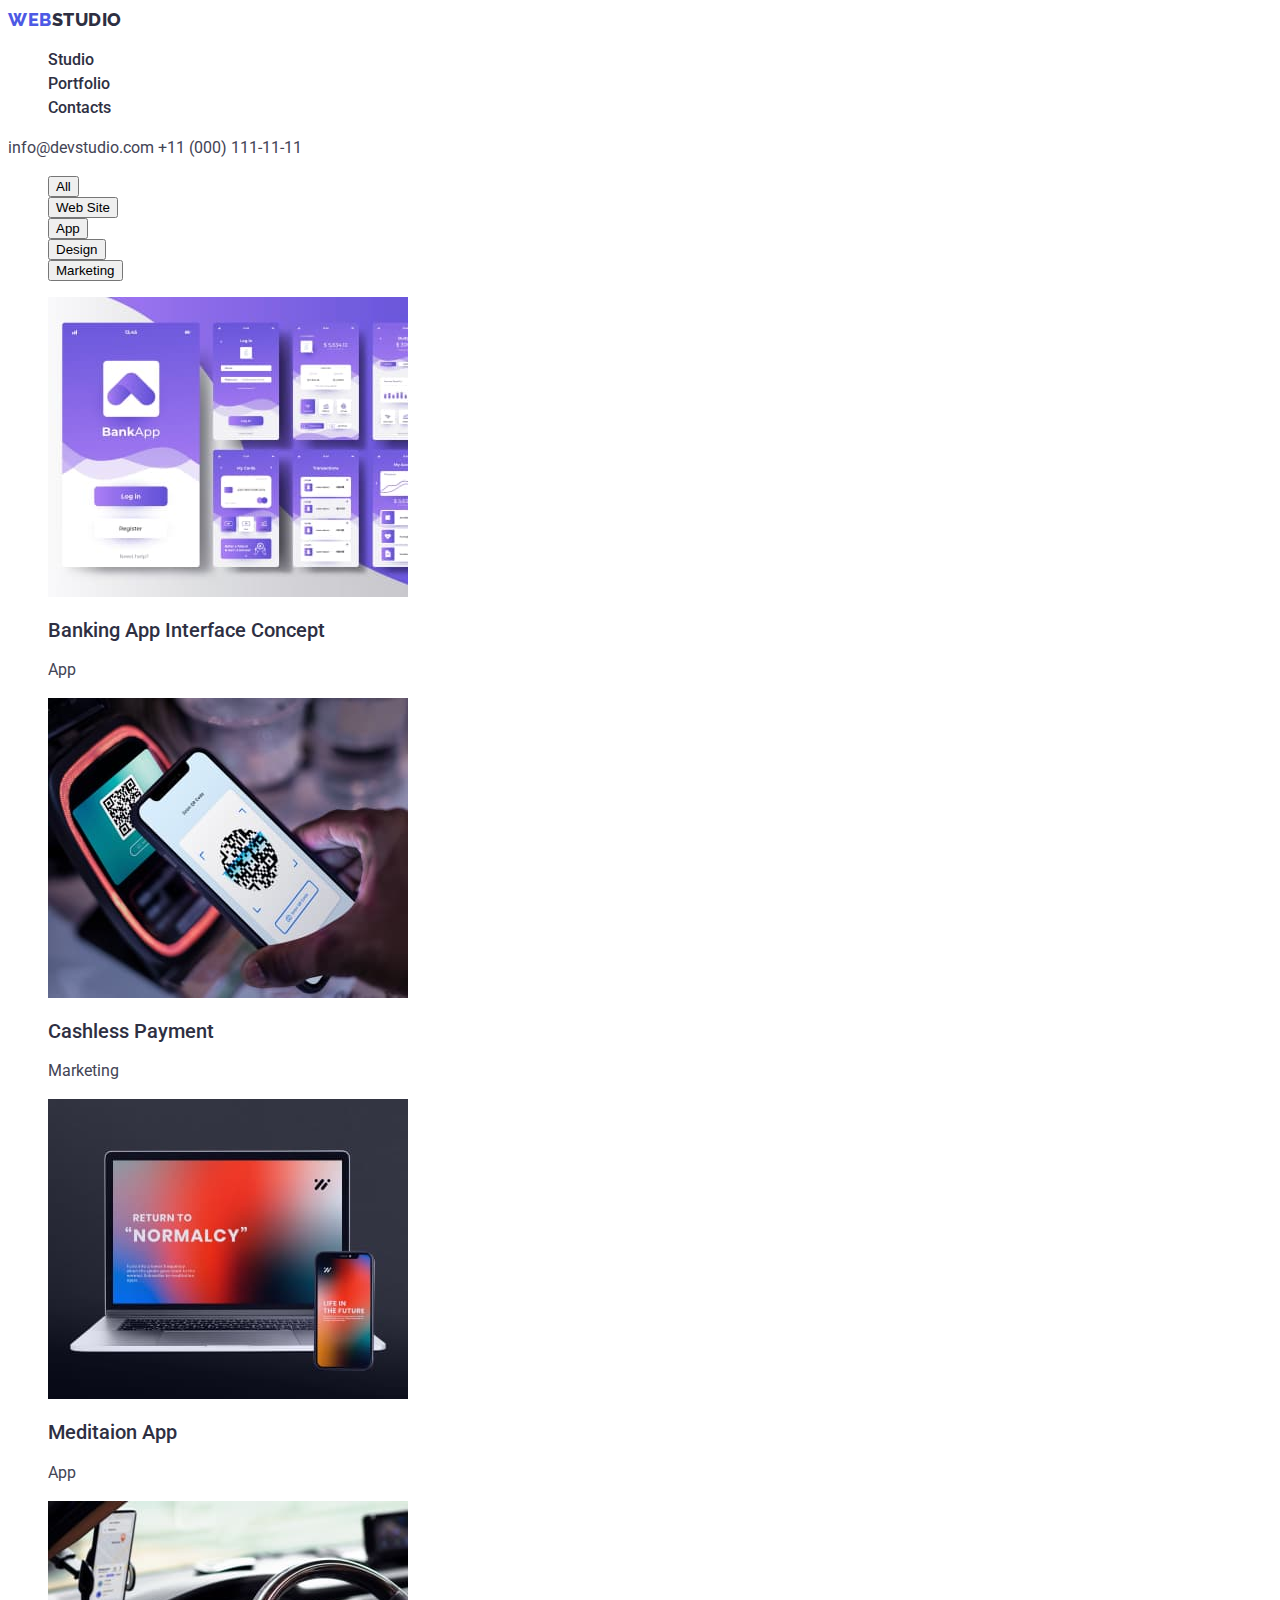
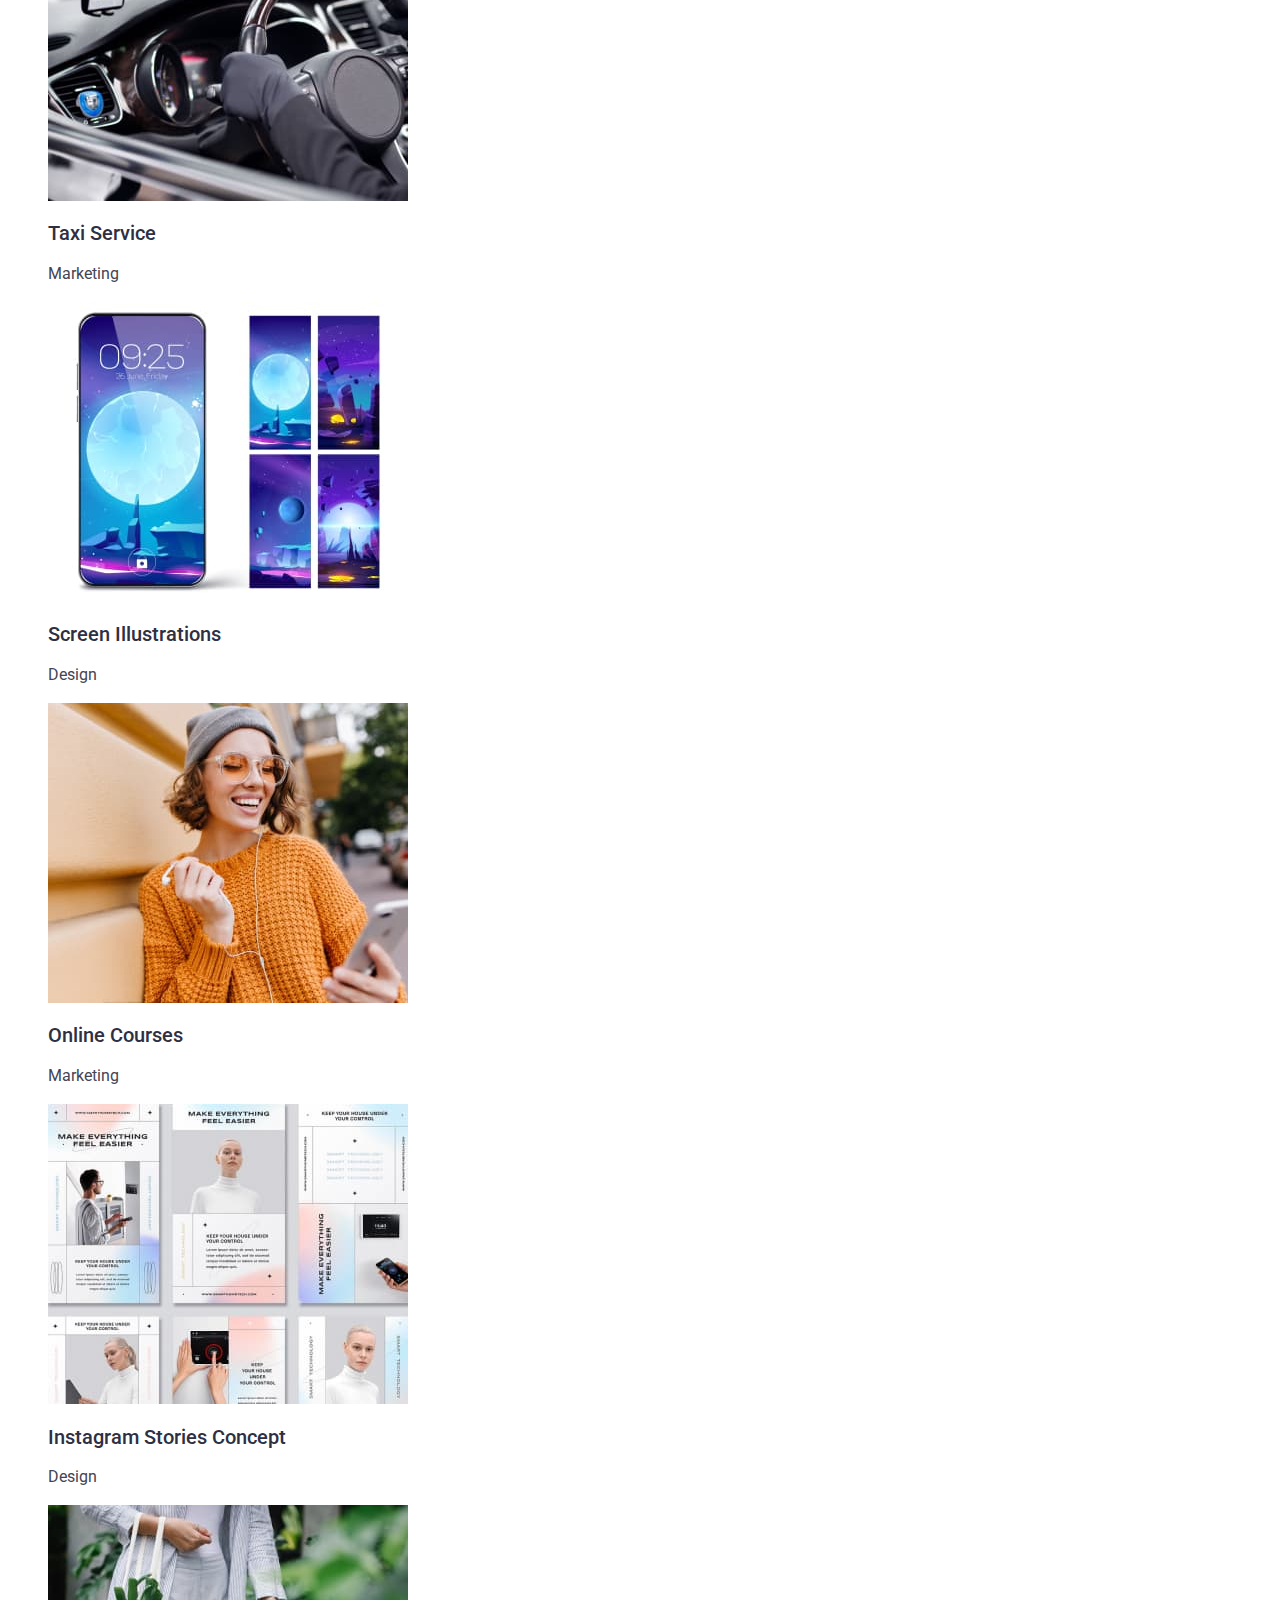
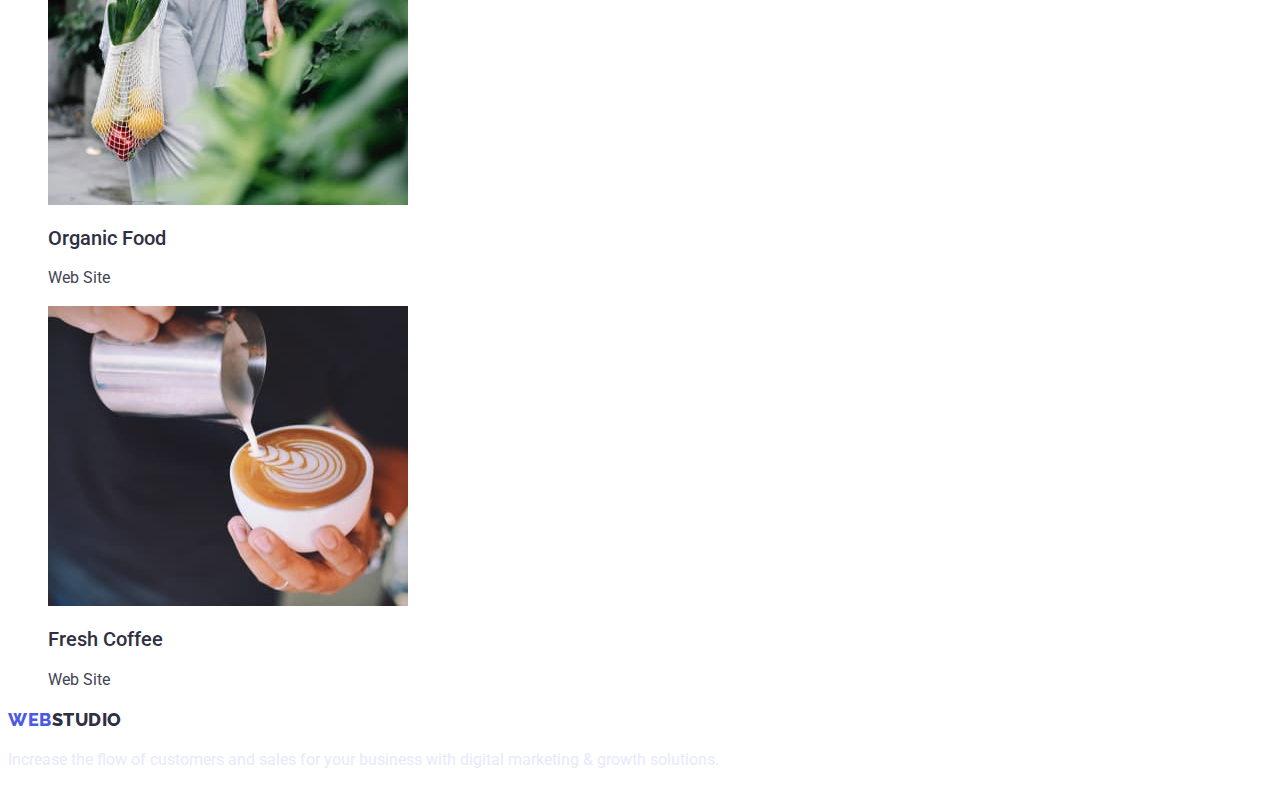
==== porfolio.html @ 021d209c "add portfolio.html" ====
<!DOCTYPE html>
<html lang="en">
<head>
    <meta charset="UTF-8">
    <meta http-equiv="X-UA-Compatible" content="IE=edge">
    <meta name="viewport" content="width=, initial-scale=1.0">
    <title>WEBSTUDIO</title>
    <link rel="preconnect" href="https://fonts.googleapis.com">
    <link rel="preconnect" href="https://fonts.gstatic.com" crossorigin>
    <link href="https://fonts.googleapis.com/css2?family=Raleway:wght@800&family=Roboto:wght@400;500;700&display=swap" rel="stylesheet">
    <link rel="stylesheet" href="./css/styles.css">

</head>
<body>
    <!-- HEADER -->
    <header class="page-header">
        <nav class="page-nav">
            <a class="logo-text link" href="./index.html"><span class="logo-web">Web</span>Studio</a>
            <ul class="menu list">
             <li class="menu-item">
                <a class="menu-link link" href="">Studio</a>
             </li>
             <li class="menu-item">
                <a class="menu-link link" href="./porfolio.html">Portfolio</a>
             </li>
             <li class="menu-item">
                <a class="menu-link link" href="">Contacts</a>
              </li>
            </ul>
        </nav>
        <a class="contact-mail link" href="mailto:info@devstudio.com">info@devstudio.com</a>
        <a class="contact-phone-number link" href="tel:+110001111111">+11 (000) 111-11-11</a>
    </header>
    <main>
    <!-- PORTFOLIO -->
        <section>
            <h1 hidden>Portfolio</h1>
            <ul>
                <li class="list"><button type="button">All</button></li>
                <li class="list"><button type="button">Web Site</button></li>
                <li class="list"><button type="button">App</button></li>
                <li class="list"><button type="button">Design</button></li>
                <li class="list"><button type="button">Marketing</button></li>
            </ul>
            <ul>
                <li class="list">
                    <img src="./images/portfolio/bank-app.jpg" alt="bank-app" width="360" height="300">
                    <h2 class="frequently-header">Banking App Interface Concept</h2>
                    <p class="frequently-description">App</p>
                    <!-- <p>Lorem ipsum dolor sit amet consectetur adipisicing elit. Dignissimos, eum?</p> -->
                </li>
                <li class="list">
                    <img src="./images/portfolio/cashless-pay.jpg" alt="cashless-pay" width="360" height="300">
                    <h2 class="frequently-header">Cashless Payment</h2>
                    <p class="frequently-description">Marketing</p>
                    <!-- <p>Lorem ipsum dolor sit amet consectetur adipisicing elit. Dignissimos, eum?</p> -->
                </li>
                <li class="list">
                    <img src="./images/portfolio/meditation-app.jpg" alt="mediation-app" width="360" height="300">
                    <h2 class="frequently-header">Meditaion App</h2>
                    <p class="frequently-description">App</p>
                    <!-- <p>Lorem ipsum dolor sit amet consectetur adipisicing elit. Dignissimos, eum?</p> -->
                </li>
                <li class="list">
                    <img src="./images/portfolio/taxi-ser.jpg" alt="taxi-service" width="360" height="300">
                    <h2 class="frequently-header">Taxi Service</h2>
                    <p class="frequently-description">Marketing</p>
                    <!-- <p>Lorem ipsum dolor sit amet consectetur adipisicing elit. Dignissimos, eum?</p> -->
                </li>
                <li class="list">
                    <img src="./images/portfolio/screen-ill.jpg" alt="screen-illustration" width="360" height="300">
                    <h2 class="frequently-header">Screen Illustrations</h2>
                    <p class="frequently-description">Design</p>
                    <!-- <p>Lorem ipsum dolor sit amet consectetur adipisicing elit. Dignissimos, eum?</p> -->
                </li>
                <li class="list">
                    <img src="./images/portfolio/online-courses.jpg" alt="online-courses" width="360" height="300">
                    <h2 class="frequently-header">Online Courses</h2>
                    <p class="frequently-description">Marketing</p>
                    <!-- <p>Lorem ipsum dolor sit amet consectetur adipisicing elit. Dignissimos, eum?</p> -->
                </li>
                <li class="list">
                    <img src="./images/portfolio/instagram.jpg" alt="instagram-stories" width="360" height="300">
                    <h2 class="frequently-header">Instagram Stories Concept</h2>
                    <p class="frequently-description">Design</p>
                    <!-- <p>Lorem ipsum dolor sit amet consectetur adipisicing elit. Dignissimos, eum?</p> -->
                </li>
                <li class="list">
                    <img src="./images/portfolio/org-food.jpg" alt="organic-food" width="360" height="300">
                    <h2 class="frequently-header">Organic Food</h2>
                    <p class="frequently-description">Web Site</p>
                    <!-- <p>Lorem ipsum dolor sit amet consectetur adipisicing elit. Dignissimos, eum?</p> -->
                </li>
                <li class="list">
                    <img src="./images/portfolio/fresh-coffee.jpg" alt="fresh-coffee" width="360" height="300">
                    <h2 class="frequently-header">Fresh Coffee</h2>
                    <p class="frequently-description">Web Site</p>
                    <!-- <p>Lorem ipsum dolor sit amet consectetur adipisicing elit. Dignissimos, eum?</p> -->
                </li>
            </ul>
        </section>
    </main>
    <!-- FOOTER -->
    <footer>
        <a class="logo-text link" href="./index.html"><span class="logo-web">Web</span>Studio</a>
        <p class="frequently-description down">Increase the flow of customers and sales for your business with digital marketing & growth solutions.</p>
    </footer>
</body>
</html>
---- css/styles.css ----
:root {
    --primary-font: 'Roboto', sans-serif;
    --secondary-font: 'Raleway', sans-serif;
}

.list {
    list-style: none;
}

.link {
    text-decoration: none;
}

body {
    font-family: var(--primary-font);
    letter-spacing: 0,02em;
}

/*====================COMPONENTS====================*/
.logo-text {
    font-family: var(--secondary-font);
    font-weight: 800;
    font-size: 18px;
    line-height: 1.33;
    color: #2E2F42;
    letter-spacing: 0.03em;
    text-transform: uppercase
}

.logo-web {
    color: #4D5AE5;
}

.frequently-header {
    
    font-weight: 500;
    font-size: 20px;
    line-height: 1.2;

    color: #2E2F42;
}

.frequently-description {
    font-weight: 400;
    font-size: 16px;
    line-height: 1.5;

    color: #434455;     
}

/*====================/COMPONENTS====================*/

/*====================HEADER====================*/
.menu-link {
    font-weight: 500;
    font-size: 16px;
    line-height: 1.5;
    color: #2E2F42;
}

.menu-link:hover,
.menu-link:focus {
    color: #404BBF;
}

.contact-mail,
.contact-phone-number {
    font-weight: 400;
    font-size: 16px;
    line-height: 1.5;

    color: #434455;
}

.contact-phone-number:hover,
.contact-phone-number:focus {
    color: #404BBF;
}

.contact-mail:hover,
.contact-mail:focus {
    color: #404BBF;
}
/*====================/HEADER====================*/

/*====================HERO====================*/
.hero-title {
    font-weight: 700;
    font-size: 56px;
    line-height: 1,07;
    text-align: center;

    /* color: #FFFFFF; */
}

.modal-btn,
.modal-btn {
    font-weight: 500;
    font-size: 16px;
    line-height: 1.5;
    letter-spacing: 0.04em;

    color: #FFFFFF;
    cursor: pointer;

    background: #4D5AE5;
}

.modal-btn:hover,
.modal-btn:focus {
    color: #FFFFFF;
    background: #404BBF;
}
/*====================/HERO====================*/

/*====================BENEFITS====================*/


/*===================/BENEFITS====================*/

/*====================WORK====================*/
.work-text {
    font-weight: 700;
    font-size: 36px;
    line-height: 1.11;
    text-align: center;
    text-transform: capitalize;
}

/*====================/WORK====================*/

/*====================TEAM====================*/

/*====================/TEAM====================*/

/*====================FOOTER====================*/

.down {
    color: #E7E9FC;
}

/*====================/FOOTER====================*/


/*====================PORTFOLIO.HTML====================*/
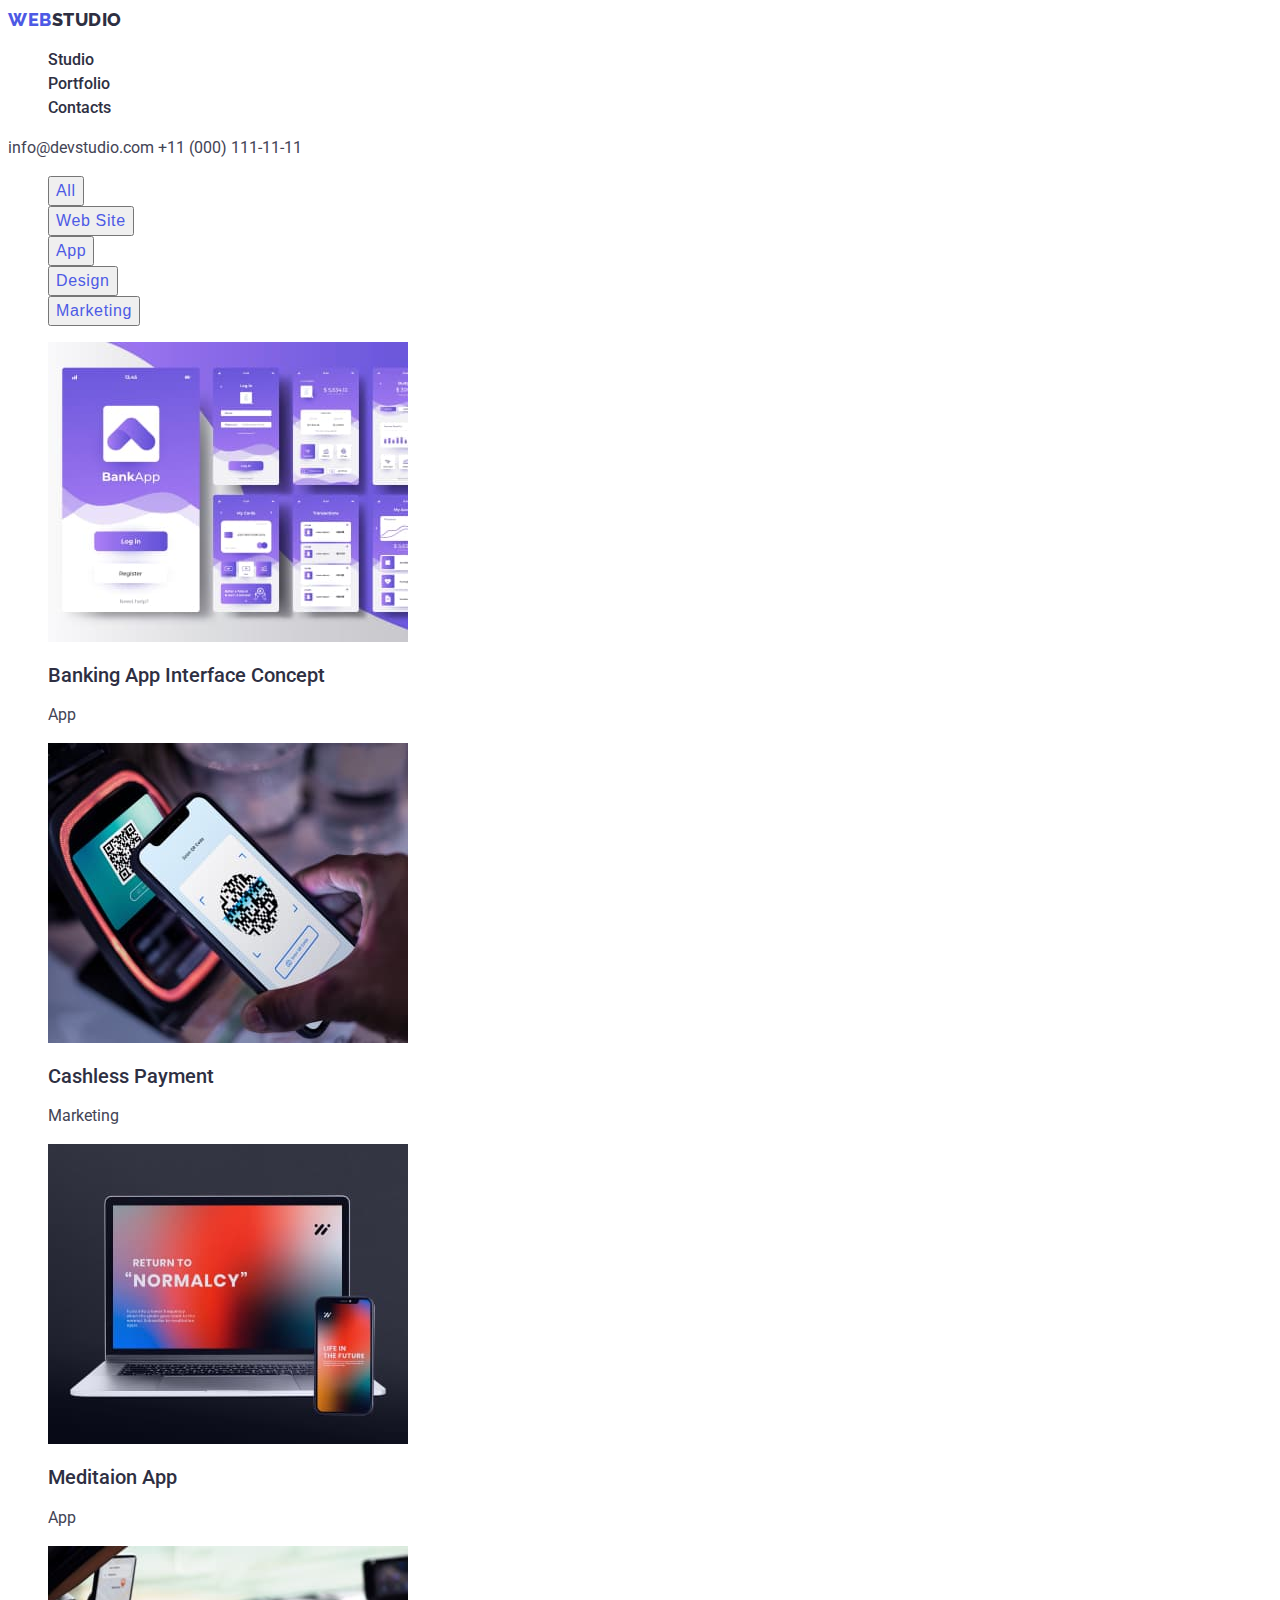
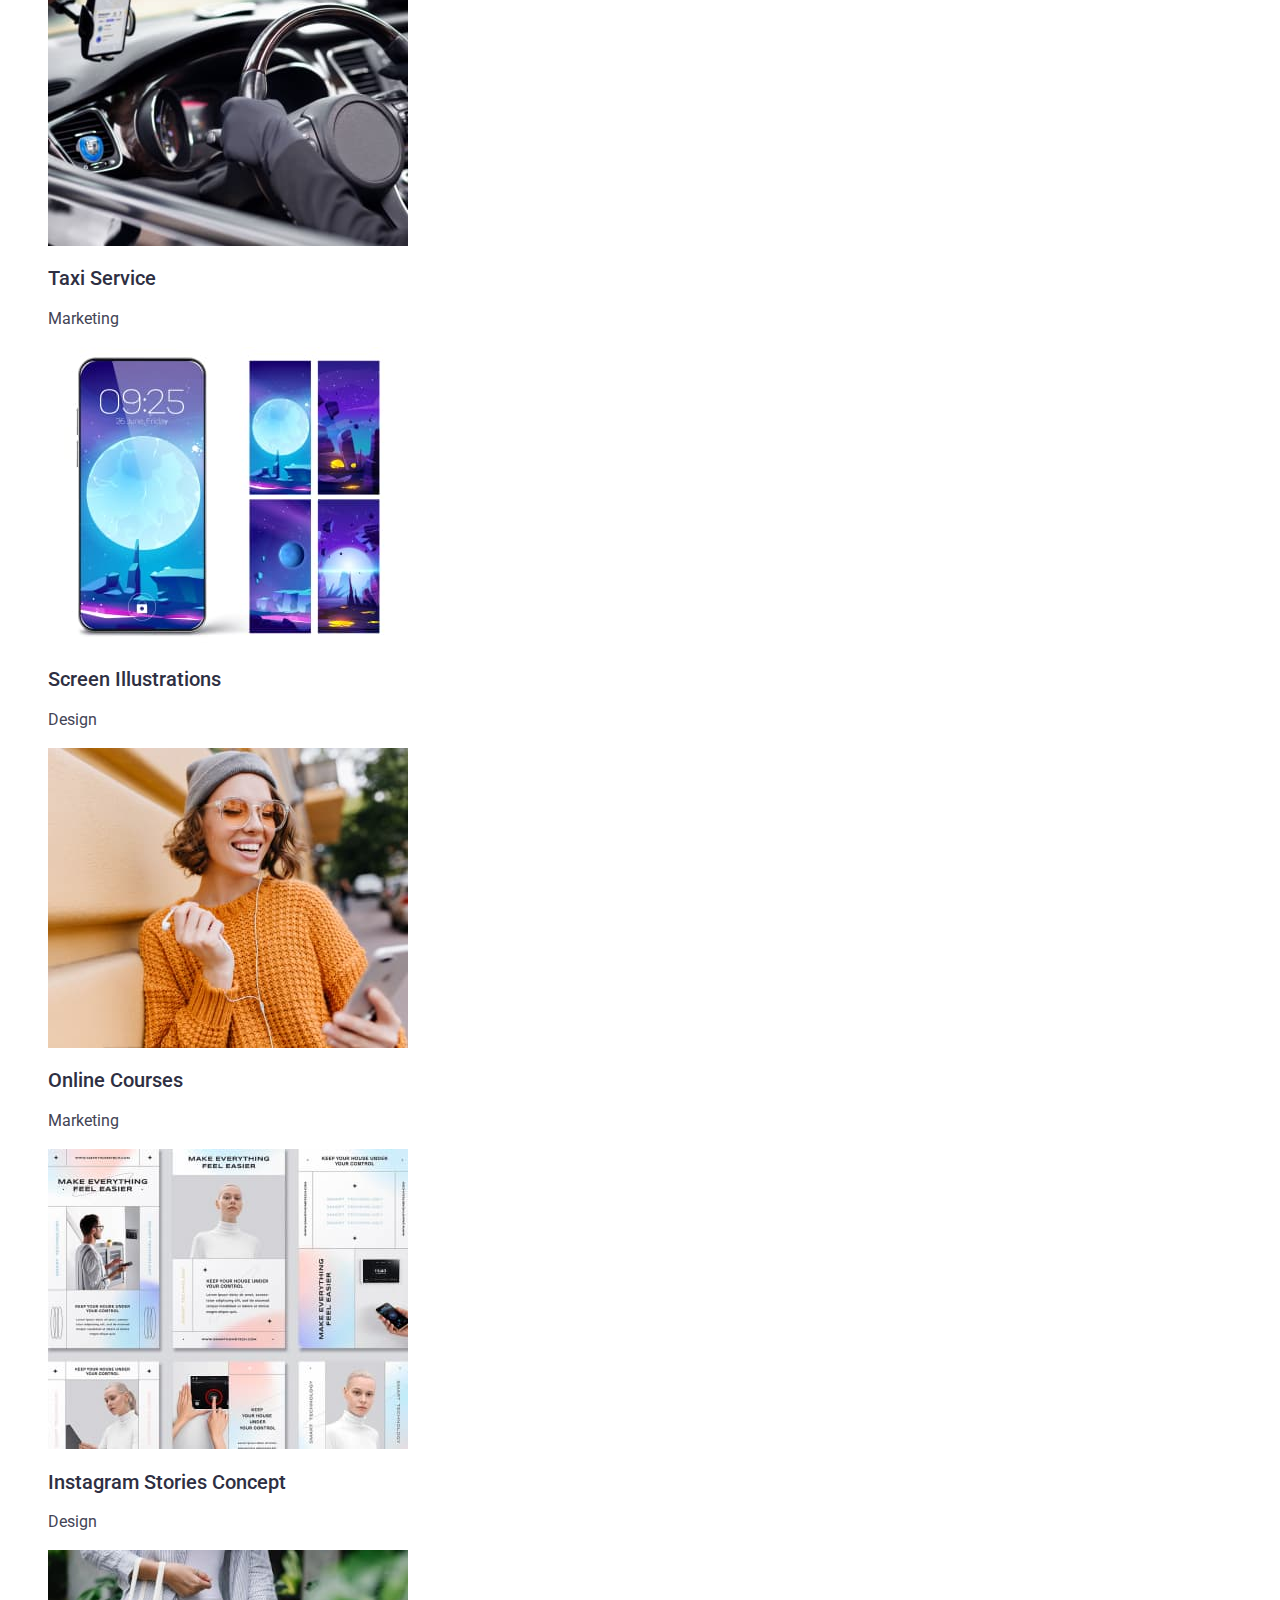
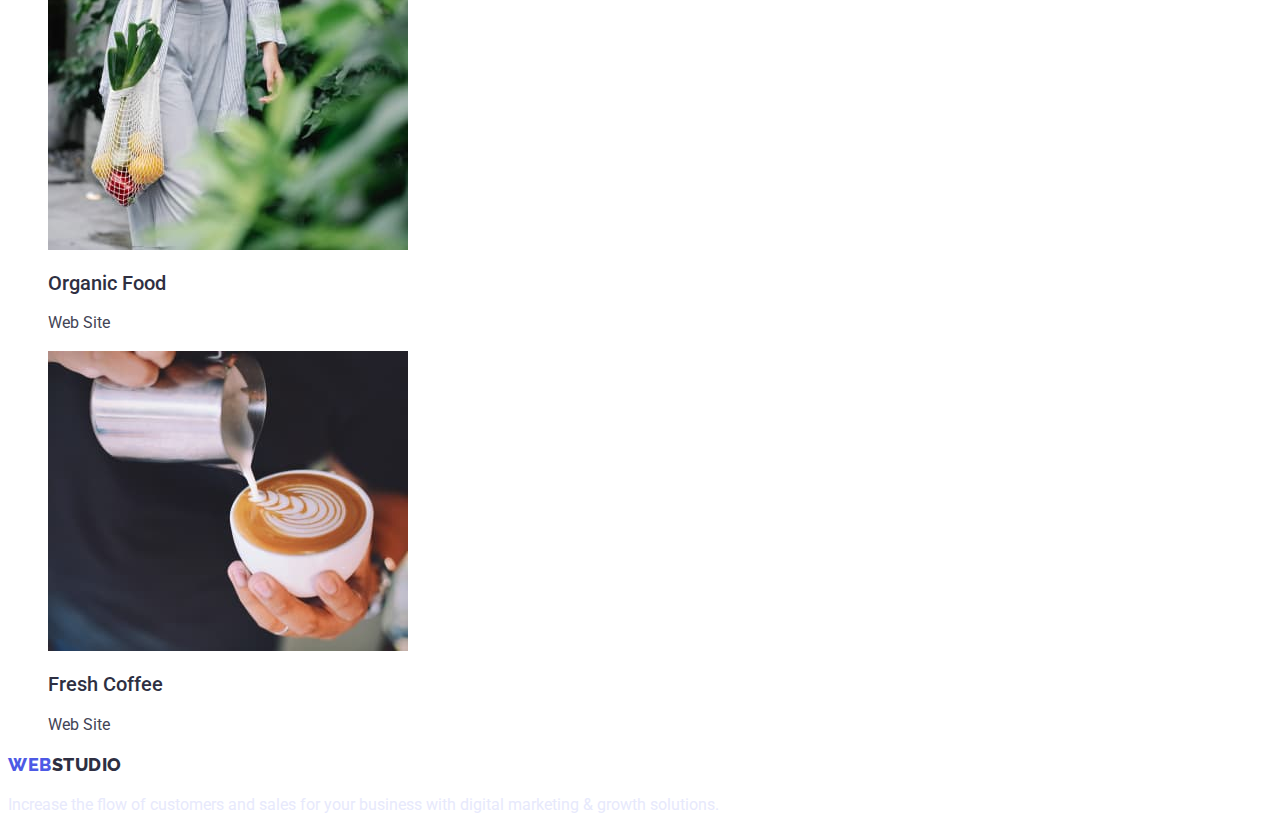
==== commit 23f2216f: "final home work2" ====
--- a/porfolio.html
+++ b/porfolio.html
@@ -36,11 +36,11 @@
         <section>
             <h1 hidden>Portfolio</h1>
             <ul>
-                <li class="list"><button type="button">All</button></li>
-                <li class="list"><button type="button">Web Site</button></li>
-                <li class="list"><button type="button">App</button></li>
-                <li class="list"><button type="button">Design</button></li>
-                <li class="list"><button type="button">Marketing</button></li>
+                <li class="list"><button class="filter-btn" type="button">All</button></li>
+                <li class="list"><button class="filter-btn" type="button">Web Site</button></li>
+                <li class="list"><button class="filter-btn" type="button">App</button></li>
+                <li class="list"><button class="filter-btn" type="button">Design</button></li>
+                <li class="list"><button class="filter-btn" type="button">Marketing</button></li>
             </ul>
             <ul>
                 <li class="list">
--- a/css/styles.css
+++ b/css/styles.css
@@ -142,4 +142,22 @@
 /*====================/FOOTER====================*/
 
 
-/*====================PORTFOLIO.HTML====================*/+/*====================PORTFOLIO.HTML====================*/
+
+.filter-btn {
+
+    font-weight: 500;
+    font-size: 16px;
+    line-height: 1.5;
+
+    text-align: center;
+    letter-spacing: 0.04em;
+
+    color: #4D5AE5;
+}
+
+.filter-btn:hover,
+.filter-btn:focus {
+    color: #FFFFFF;
+    background: #404BBF;
+}